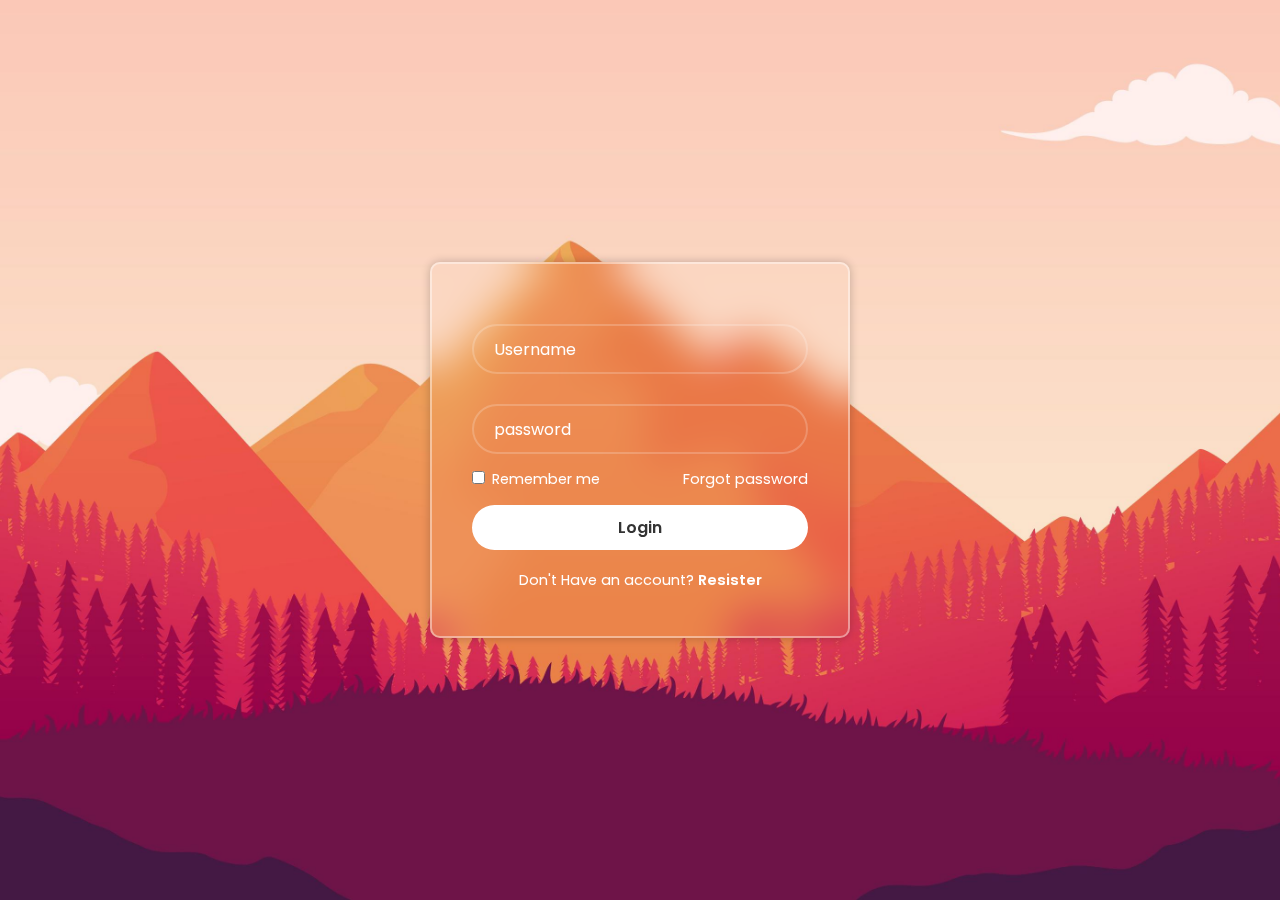
==== register.html @ d663218d "register form create" ====
<!DOCTYPE html>
<html lang="en">
<head>
    <meta charset="UTF-8">
    <meta name="viewport" content="width=device-width, initial-scale=1.0">
    <title>Resister</title>
    <link rel="stylesheet" href="register-style.css">
</head>
<body>
    <div class="wrapper">
        <form action="">


            <div class="input-box">
            <input type="text" placeholder="Username" required>
            <i class='bx bxs-user'></i>
            </div>

            <div class="input-box">
                <input type="password" placeholder="password" required>
                <i class='bx bxs-lock-alt' ></i>
                </div>
            <div class="remember-forget">
                <label><input type="checkbox"> Remember me </label>
                <a href="#">Forgot password</a>
            </div>
            <button type="submit" class="btn"> Login</button>

            <div class="register-link">
                <p> Don't Have an account? <a href="register.html" > Resister </a></p>
            </div>
        </form>
    </div>
</body>
</html>
---- register-style.css ----
@import url('https://fonts.googleapis.com/css2?family=Poppins:ital,wght@0,400;0,500;0,600;0,700;0,800;0,900;1,300;1,400;1,600;1,700;1,800;1,900&display=swap');

*{ 
    margin: 0;
    padding: 0;
    box-sizing: border-box;
    font-family: 'Poppins', sans-serif;

}
body{
    display: flex;
    justify-content: center;
    align-items: center;
    min-height: 100vh;
    background: url(bg.jpg) no-repeat;
    background-size: cover;
    background-position: center;
}

.wrapper{
    width: 420px;
    background: transparent;
    border: 2px solid rgba(255, 255, 255, 0.425);
    backdrop-filter: blur(20px);
    box-shadow:  0 0 10px rgba(0, 0, 0, 0.226);
    color: #fff;

    border-radius: 10px;
    padding: 30px 40px;

}
.wrapper h1{
    font-size: 36px;
    text-align: center;
}

.wrapper  .input-box{
    position: relative;
    width: 100%;
    height: 50px;
    margin: 30px 0;
}
.input-box input{
    width: 100%;
    height: 100%;
    background: transparent;
    border: none;
    outline: none;
    border: 2px solid rgba(255,255,255, .2);
    border-radius: 40px;
    font-size: 16px;
    color: #fff;
    padding: 20px 45px 20px 20px;

}

.input-box input::placeholder {
    color: #fff;
}
.input-box i{
    position: absolute;
    right: 20px;
    top: 50%;
    transform: translateY(-50%);
    font-size: 20px;
}

.wrapper .remember-forget{
    display: flex;
    justify-content: space-between;
    font-size: 14.5px;
    margin: -15px 0 15px;

}
.remember-forget label input{
    accent-color: #fff;
    margin-right: 3px;

}
.remember-forget a {
    color: #fff;
    text-decoration: none;

}
.remember-forget a:hover{
    text-decoration: underline;

}
.wrapper .btn{
    width: 100%;
    height: 45px;
    background: #fff;
    border: none;
    outline: none;
    border-radius: 40px;
    box-shadow: 0 0 10px rgba (0,0,0, .1);
    cursor: pointer;
    font-size: 16px;
    color: #333;
    font-weight: 600;
}
.wrapper .register-link{
    font-size: 14.5px;
    text-align: center;
    margin: 20px 0 15px;

}
.register-link p a{
    color: #fff;
    text-decoration: none;
    font-weight: 600;

}
.register-link p a:hover{
    text-decoration: underline;
    

}
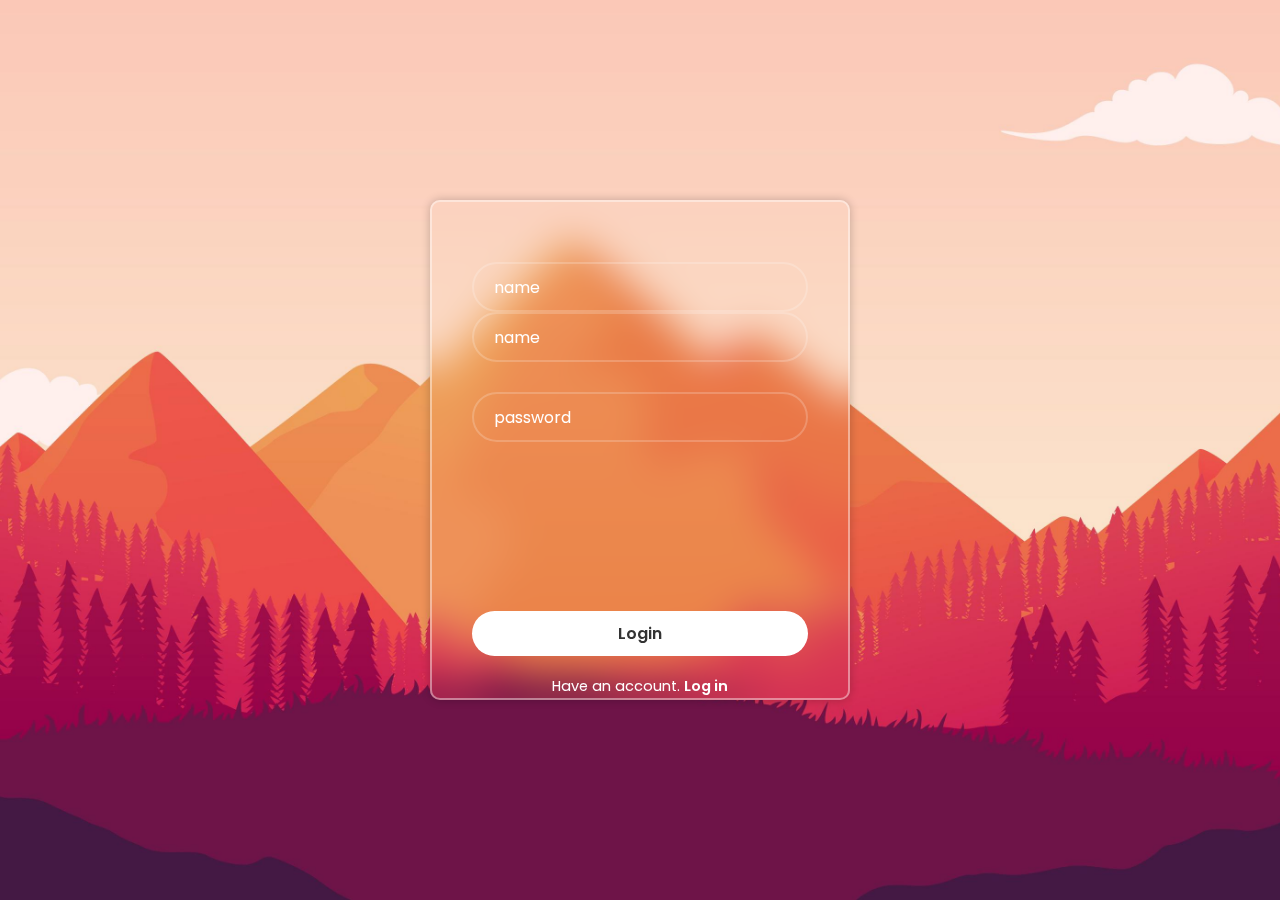
==== commit 2c48a16d: "blur add" ====
--- a/register.html
+++ b/register.html
@@ -12,23 +12,22 @@
 
 
             <div class="input-box">
-            <input type="text" placeholder="Username" required>
-            <i class='bx bxs-user'></i>
-            </div>
+            <input type="text" placeholder="name" required>
+
+            <input type="text" placeholder="name" required>
+            
 
             <div class="input-box">
                 <input type="password" placeholder="password" required>
-                <i class='bx bxs-lock-alt' ></i>
+            
                 </div>
-            <div class="remember-forget">
-                <label><input type="checkbox"> Remember me </label>
-                <a href="#">Forgot password</a>
+            
             </div>
             <button type="submit" class="btn"> Login</button>
-
             <div class="register-link">
-                <p> Don't Have an account? <a href="register.html" > Resister </a></p>
+                <p> Have an account. <a href="index.html" > Log in </a></p>
             </div>
+            
         </form>
     </div>
 </body>
--- a/register-style.css
+++ b/register-style.css
@@ -19,6 +19,7 @@
 
 .wrapper{
     width: 420px;
+    height: 500px;
     background: transparent;
     border: 2px solid rgba(255, 255, 255, 0.425);
     backdrop-filter: blur(20px);
@@ -98,6 +99,7 @@
     font-size: 16px;
     color: #333;
     font-weight: 600;
+    margin-top: 80%;
 }
 .wrapper .register-link{
     font-size: 14.5px;
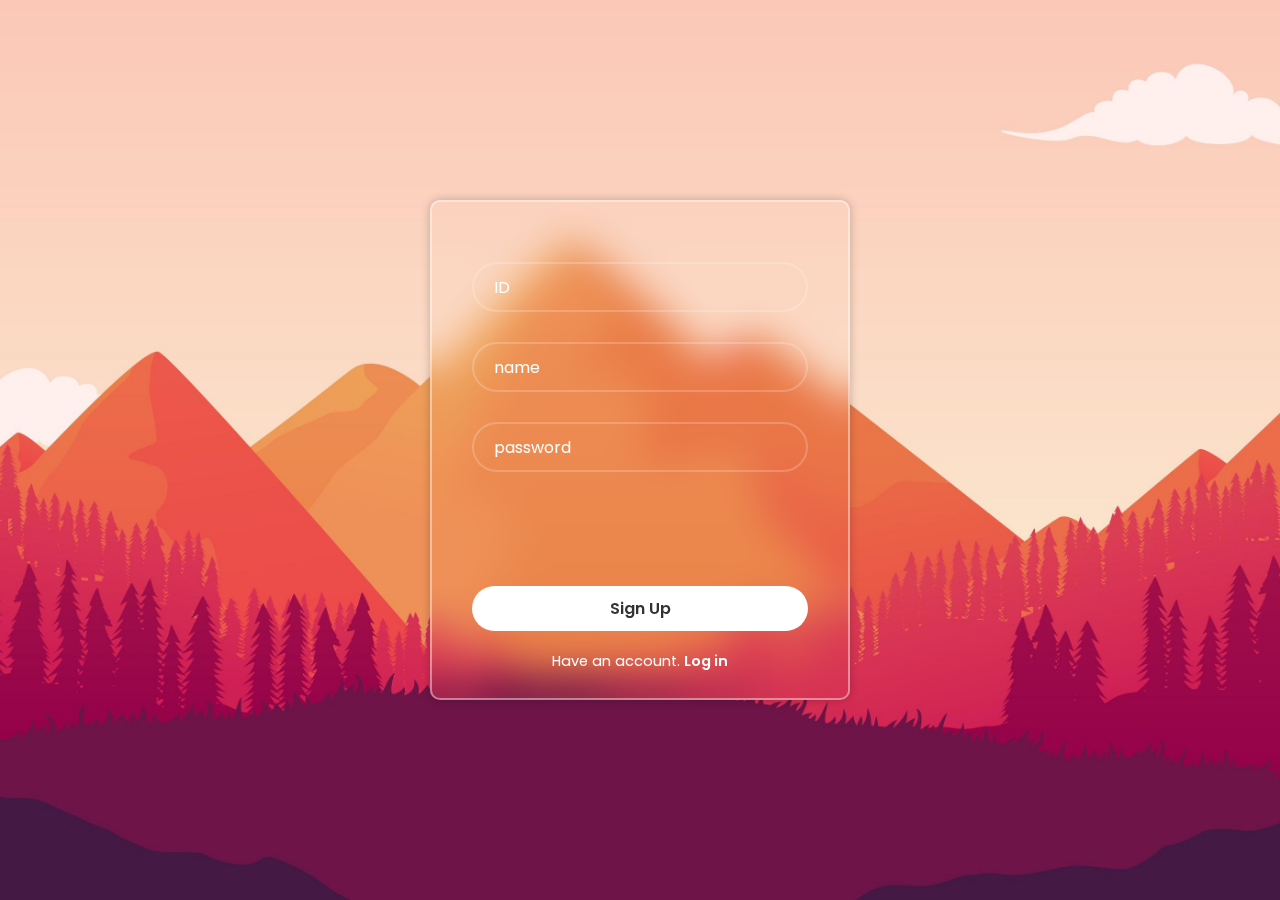
==== commit 9d727723: "register page done" ====
--- a/register.html
+++ b/register.html
@@ -12,18 +12,19 @@
 
 
             <div class="input-box">
-            <input type="text" placeholder="name" required>
+            <input type="number" placeholder="ID" required>
+            </div>
 
-            <input type="text" placeholder="name" required>
-            
+            <div class="input-box">
+                <input type="text" placeholder="name" required>
+                </div>
 
             <div class="input-box">
                 <input type="password" placeholder="password" required>
             
                 </div>
-            
-            </div>
-            <button type="submit" class="btn"> Login</button>
+
+            <button type="submit" class="btn"> Sign Up</button>
             <div class="register-link">
                 <p> Have an account. <a href="index.html" > Log in </a></p>
             </div>
--- a/register-style.css
+++ b/register-style.css
@@ -90,6 +90,7 @@
 .wrapper .btn{
     width: 100%;
     height: 45px;
+    margin-top: 25%;
     background: #fff;
     border: none;
     outline: none;
@@ -99,7 +100,7 @@
     font-size: 16px;
     color: #333;
     font-weight: 600;
-    margin-top: 80%;
+    
 }
 .wrapper .register-link{
     font-size: 14.5px;
